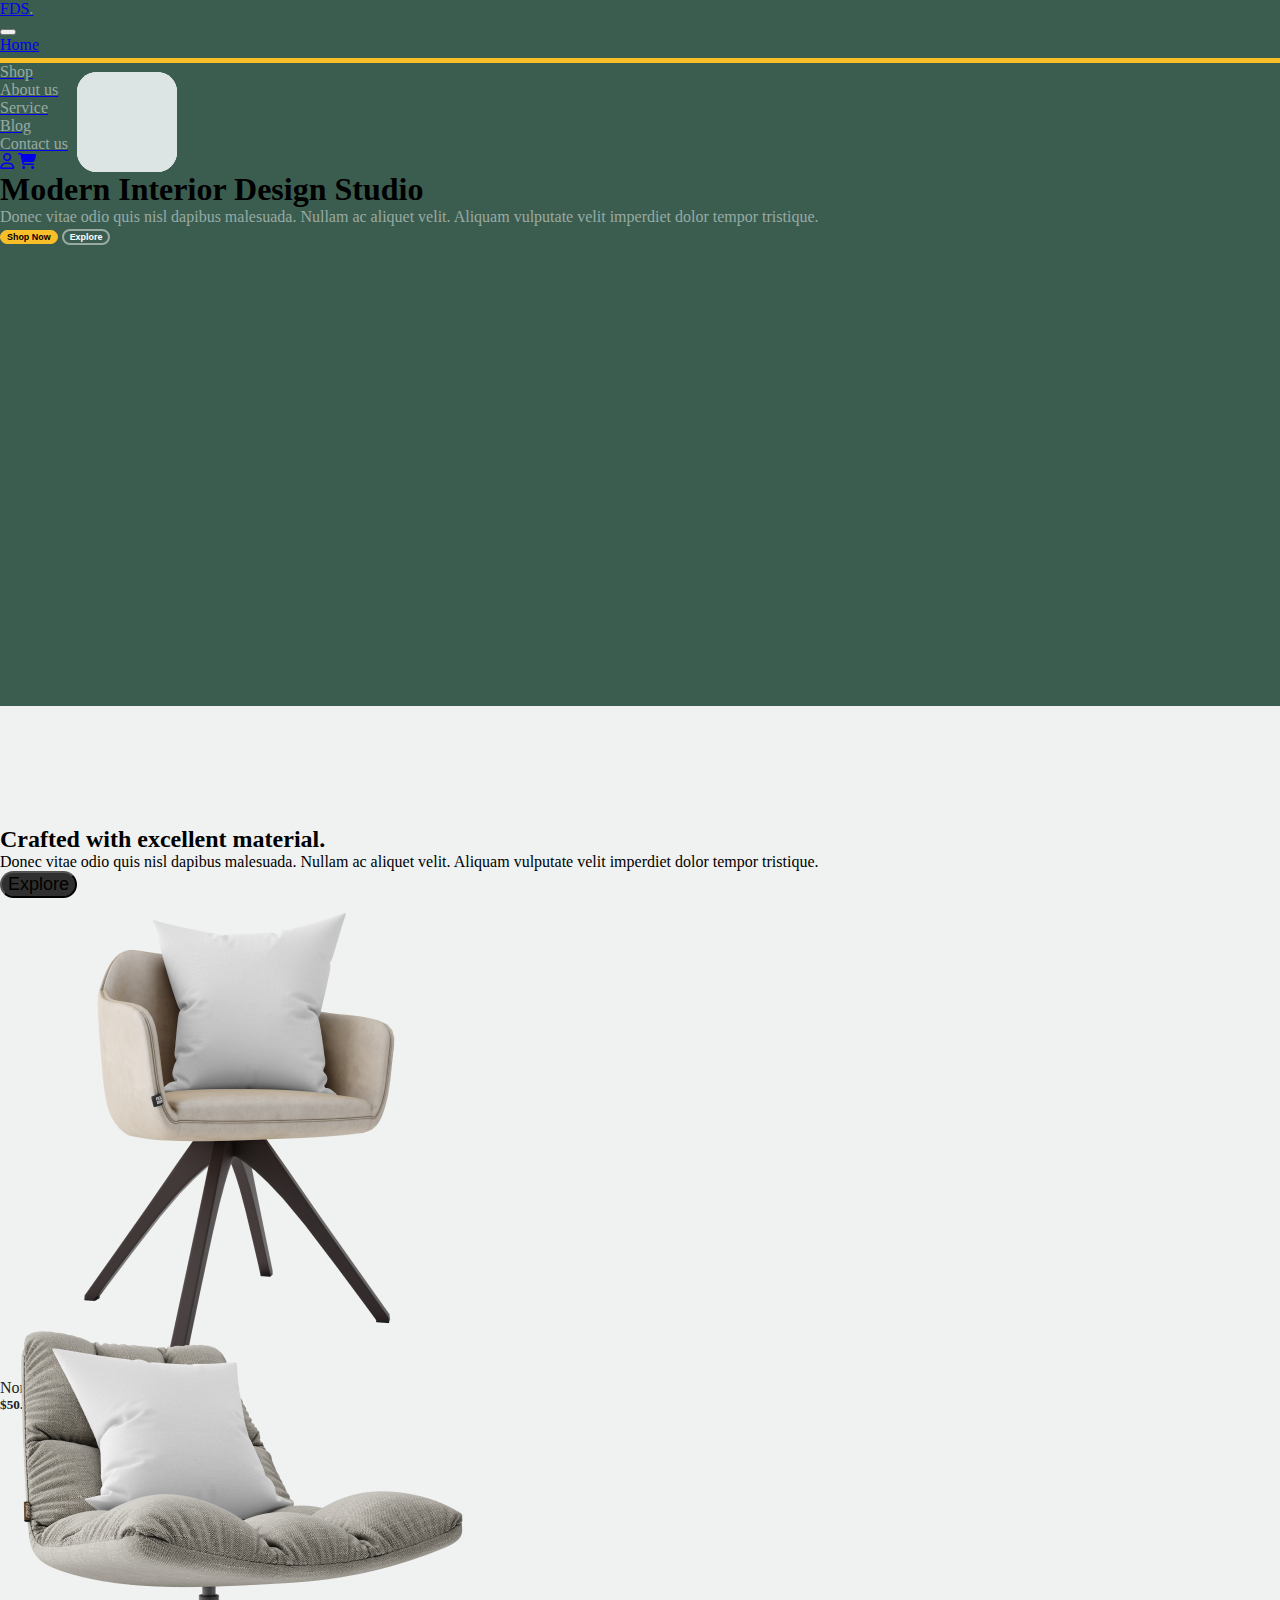
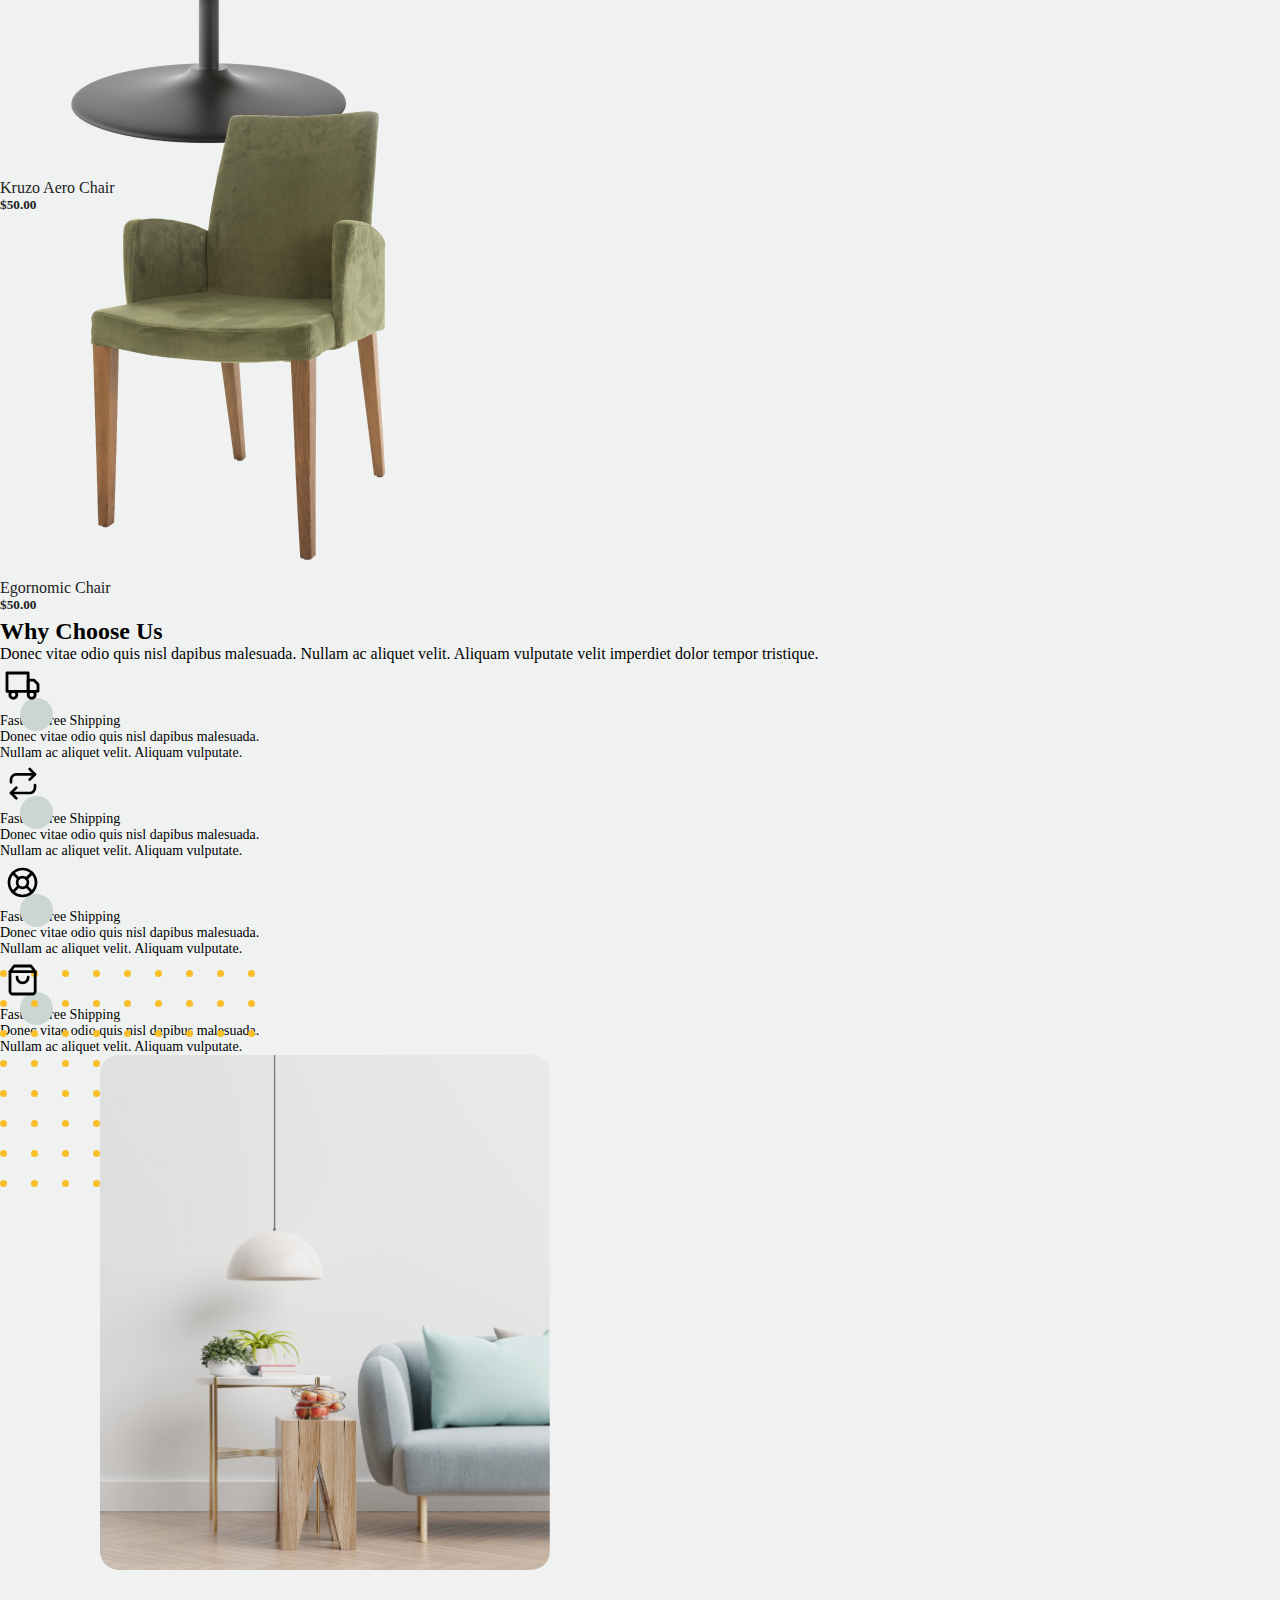
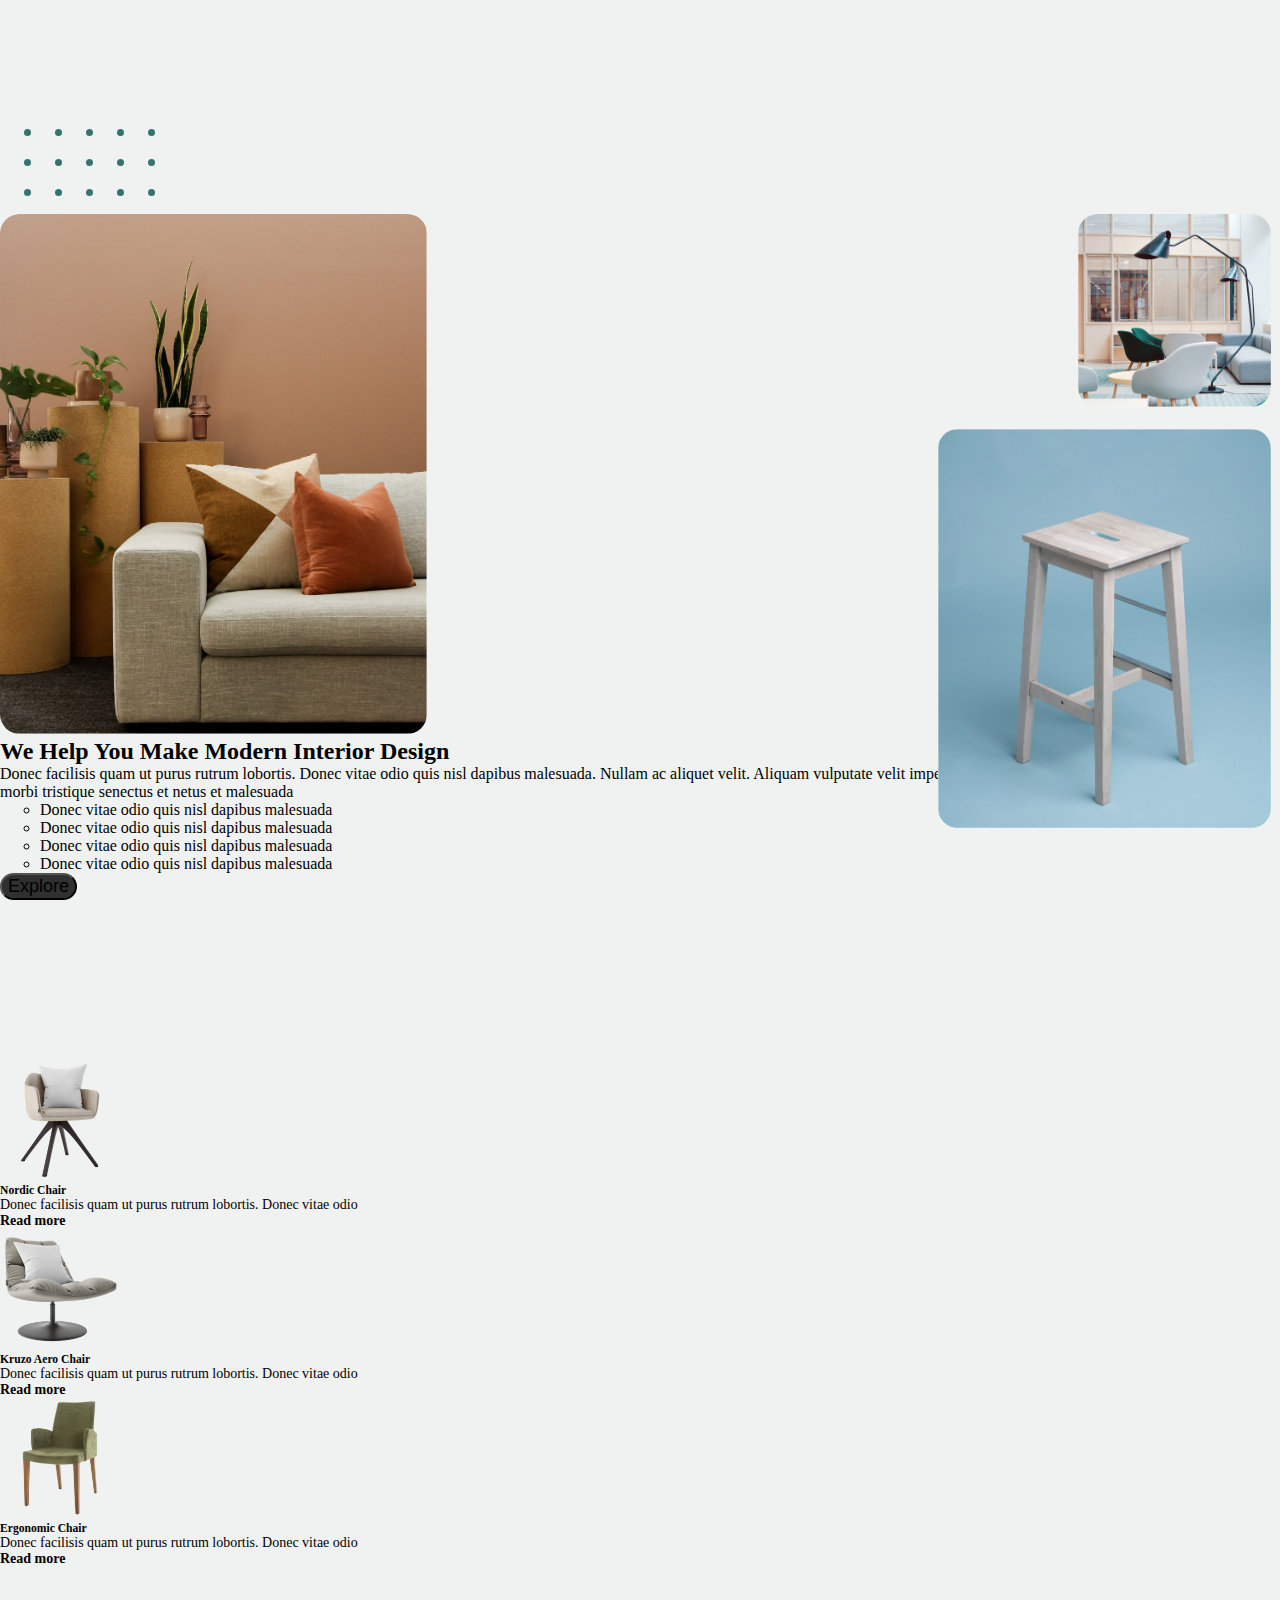
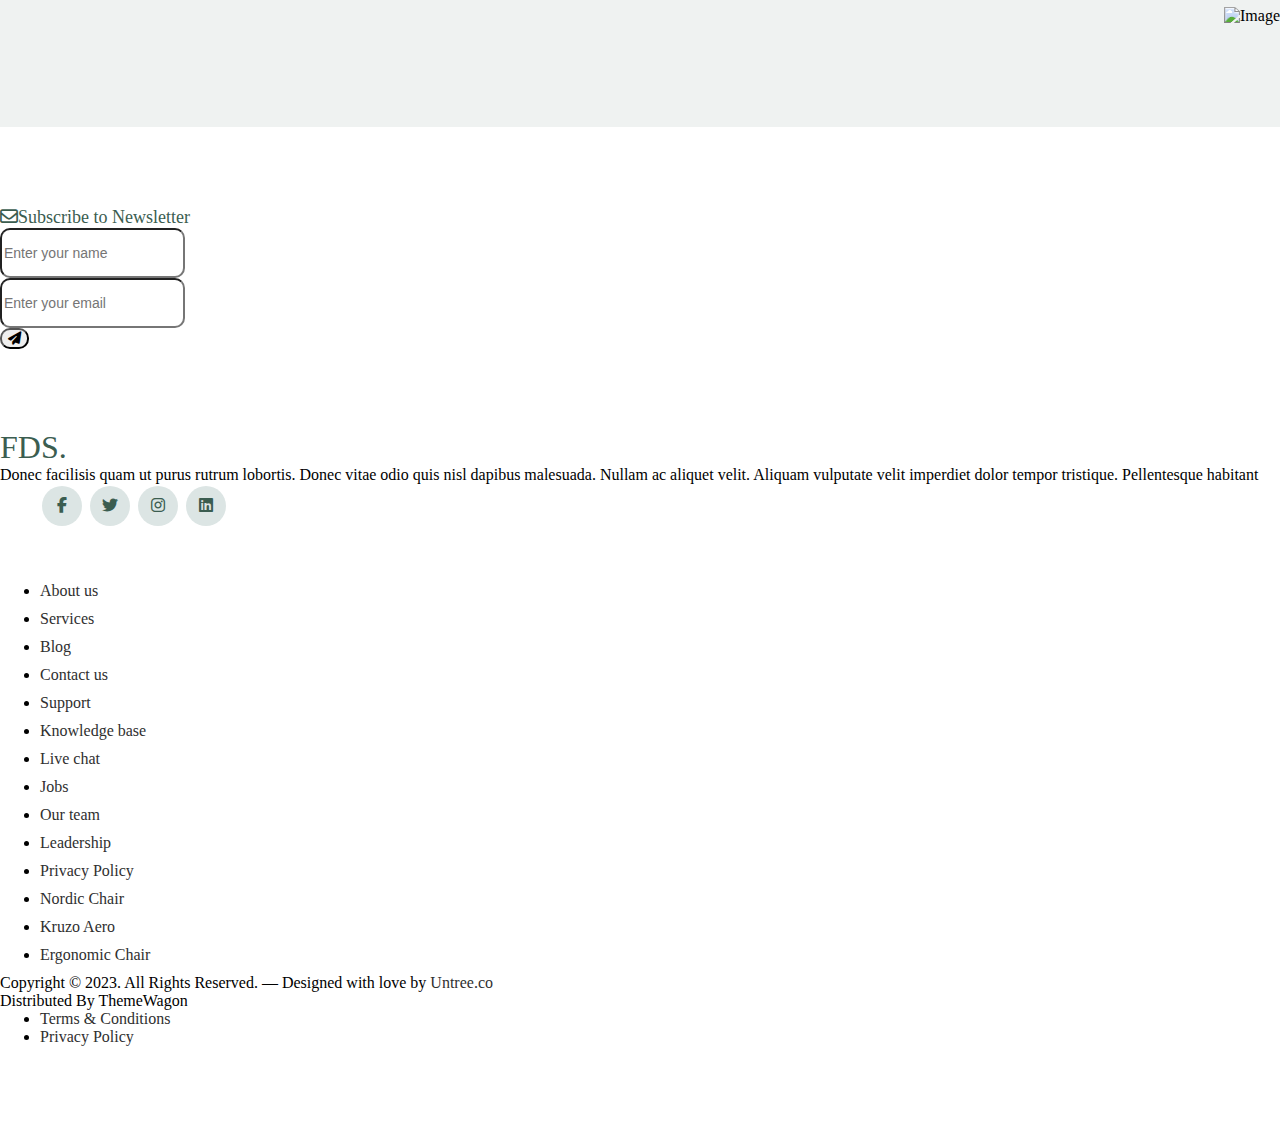
==== index.html @ 48c5b0ec "Add files via upload" ====
<!DOCTYPE html>
<html lang="en">
<head>
    <meta charset="UTF-8">
    <meta name="viewport" content="width=device-width, initial-scale=1.0">
    <title>Document</title>
    <link rel="stylesheet" href="home.css">
    <link href="https://cdn.jsdelivr.net/npm/bootstrap@5.3.2/dist/css/bootstrap.min.css" rel="stylesheet" integrity="sha384-T3c6CoIi6uLrA9TneNEoa7RxnatzjcDSCmG1MXxSR1GAsXEV/Dwwykc2MPK8M2HN" crossorigin="anonymous">
    <link rel="stylesheet" href="https://cdnjs.cloudflare.com/ajax/libs/font-awesome/6.5.0/css/all.min.css">
    <link rel="stylesheet" href="./Home/topsection.css">
    <link rel="stylesheet" href="./Home/card.css">
    <link rel="stylesheet" href="./Home/home.css">
    <link rel="stylesheet" href="./Home/whychooseus.css">
    <link rel="stylesheet" href="../Contact-Us/container.css">
</head>
<body>
    <!-- ----------------------------------------------------- -->
    <div class="container-fluid" style="background-color: #3b5d50;">
        <div class="container">
            <nav class="navbar navbar-expand-lg " >
                <div class="container-fluid">
                  <a class="navbar-brand fs-2 fw-bold text-white" href="#">FDS<span style="color:#899e96">.</span></a>

                  <div class="float-end fw-500 fw-medium ">
                    <button class="navbar-toggler" type="button" data-bs-toggle="collapse" data-bs-target="#navbarNavAltMarkup" aria-controls="navbarNavAltMarkup" aria-expanded="false" aria-label="Toggle navigation">
                        <span class="navbar-toggler-icon"></span>
                      </button>
                      <div class="collapse navbar-collapse  " id="navbarNavAltMarkup">
                        <div class="navbar-nav ">
                          <a class="nav-link ps-3 pe-3 m-2 active text-white" aria-current="page" href="#"><p class="active-a">Home</p></a>
                          <a class="nav-link ps-3 pe-3 m-2" href="../Shop/shop.html"><p class="default-p">Shop</p></a>
                          <a class="nav-link ps-3 pe-3 m-2" href="../About-Us/about_us.html"><p class="default-p">About us</p></a>
                          <a class="nav-link ps-3 pe-3 m-2" href="../Service/index.html"><p class="default-p">Service</p></a>
                          <a class="nav-link ps-3 pe-3 m-2" href="../Blog/index.html"><p class="default-p">Blog</p></a>
                          <a class="nav-link ps-3 pe-3 m-2" href="../Contact-Us/contact.html"><p class="default-p">Contact us</p></a>
                          <div class="pt-2 mt-2">
                            <a class=" ps-3 pe-3 fs-5" href="#"><i class="fa-regular fa-user text-white"></i></a>
                            <a class="ps-3 pe-3 fs-5" href="../Checkout/cart.html"><i class="fa-solid fa-cart-shopping text-white"></i></a>
                          </div>
                        </div>
                  </div>
                  </div>
                </div>
              </nav>
        </div>
    </div>
    <div class="container-fluid nav-section ">
        <div class="container pt-2 ">
            
              <div class="row">
                <div class="text-section col-lg-4 pt-5 mt-4">
                   <h1 class="fw-bold text-white ">Modern Interior Design Studio</h1>
                   <p class="default-p pt-4">Donec vitae odio quis nisl dapibus malesuada. Nullam ac aliquet velit. Aliquam vulputate velit imperdiet dolor tempor tristique.</p>
                   <a href="#"><button class="p-2 ps-4 pe-4 text-section-btn shopnow"><h6 class="m-2">Shop Now</h6></button></a>
                   <a href="#"><button class="p-2 ps-4 pe-4 text-section-btn explore"><h6 class="m-2">Explore</h6></button></a>
                </div>
                <div class="img-section-container col-lg-8 d-flex flex-row-reverse">
                    <img  class="img-section mt-5" src="http://kiloit-learning.s3-website-ap-southeast-1.amazonaws.com/reactjs/team-6/sample-template/images/couch.png" alt="">
                 <img class="dots-green mt-4" src="assets/dot/dots-green.svg" alt="">
                </div>
            </div>

        
            
        </div>
        
    </div>
<!-- --------------------copy code above to get top section----------------------------- -->


<!------------------------ Crafted with excellent material. ------------------------------->
<div class="container-fluid d-flex justify-content-center pb-5 under-top">
    <div class="container row lh-lg">
        <div class="col-lg-3 col-md-12 ">
        <h2 class="fw-medium">Crafted with excellent material.</h2 class="fw-medium">
        <p>Donec vitae odio quis nisl dapibus malesuada. Nullam ac aliquet velit. Aliquam vulputate velit imperdiet dolor tempor tristique.</p>
        <button class="text-white second-explore p-2 ps-4 pe-4">Explore</button>
    </div>
              <!-- -------------------------card-section---------------- -->
        <div class="col-lg-3 col-md-4 card_container"> 
          <a class="atag" href="#">
            <div class="product-card">
              <div class="plus "><i class="fa-solid fa-plus"></i></div>
              <img class="card-img" src="./Home/assets/Product/product-1.png" alt="">
              <div class="text-center text">
                <p class="fw-bold">Nordic Chair</p>
                <h5 class="fw-bold">$50.00</h5>
              </div>
              <div class="card-back"></div>
            </div>
          </a>
        </div>

        <div class="col-lg-3 col-md-4 card_container"> 
          <a class="atag" href="#">
            <div class="product-card">
              <div class="plus "><i class="fa-solid fa-plus"></i></div>
              <img class="card-img" src="./Home/assets/Product/product-2.png" alt="">
              <div class="text-center text">
                <p class="fw-bold">Kruzo Aero Chair</p>
                <h5 class="fw-bold">$50.00</h5>
              </div>
              <div class="card-back"></div>
            </div>
          </a>
        </div>

        <div class="col-lg-3 col-md-4 card_container"> 
          <a class="atag" href="#">
            <div class="product-card">
              <div class="plus "><i class="fa-solid fa-plus"></i></div>
              <img class="card-img" src="../Home/assets/Product/product-3.png" alt="">
              <div class="text-center text">
                <p class="fw-bold">Egornomic Chair</p>
                <h5 class="fw-bold">$50.00</h5>
              </div>
              <div class="card-back"></div>
            </div>
          </a>
        </div>
        <!-- -------------------------end of card-section---------------- -->
      </div>
</div>
<!------------------------End Crafted with excellent material. ------------------------------->
<!---------------------------------Why choose us?--------------------------------------------->
<div class="container-fluid d-flex justify-content-center" style="padding-top: 120px; background-color: #eff2f1;">
  <div class="container row">
    <div class="col-lg-6">
      <div>
        <h2>Why Choose Us</h2>
        <p>Donec vitae odio quis nisl dapibus malesuada. Nullam ac aliquet velit. Aliquam vulputate velit imperdiet dolor tempor tristique.</p>
        
        <div class="d-flex" style="font-size: 14px;">
          <div class="icon-container pt-4 ">
            <div class="pb-3">
              <img class="icon-with-circle" src="./Home/assets/truck.svg" alt="">
            <div class="icon-container-circle"></div>
            </div>
            <p class="fw-bold">Fast & Free Shipping</p>
            Donec vitae odio quis nisl dapibus malesuada. Nullam ac aliquet velit. Aliquam vulputate.
          </div>
  
          <div class="icon-container pt-4">
            <div class="pb-3">
              <img class="icon-with-circle" src="./Home/assets/return.svg" alt="">
            <div class="icon-container-circle"></div>
            </div>
            <p class="fw-bold">Fast & Free Shipping</p>
            Donec vitae odio quis nisl dapibus malesuada. Nullam ac aliquet velit. Aliquam vulputate.
          </div>
        </div>

        <div class="d-flex " style="font-size: 14px;">
          <div class="icon-container pt-4">
            <div class="pb-3">
              <img class="icon-with-circle" src="./Home/assets/support.svg" alt="">
            <div class="icon-container-circle"></div>
            </div>
            <p class="fw-bold">Fast & Free Shipping</p>
            Donec vitae odio quis nisl dapibus malesuada. Nullam ac aliquet velit. Aliquam vulputate.
          </div>
  
          <div class="icon-container pt-4">
            <div class="pb-3">
              <img class="icon-with-circle" src="./Home/assets/bag.svg" alt="">
            <div class="icon-container-circle"></div>
            </div>
            <p class="fw-bold">Fast & Free Shipping</p>
            Donec vitae odio quis nisl dapibus malesuada. Nullam ac aliquet velit. Aliquam vulputate.
          </div>
        </div>

        

      </div> 
    </div>


    <div class="col-lg-6 right-side-container">
      <div class="why-choose-us-img-container">
        <img class="green-dots" src="./Home/assets/dot/dots-yellow.svg" alt="">
        <img class="img-next-to-dots" src="./Home/assets/why-choose-us-img.jpg" alt="">
      </div>
    </div>

  </div>
</div>
<!---------------------------------End of Why choose us?--------------------------------------------->

<div class="container-fluid d-flex justify-content-center" style="padding-top: 240px; background-color: #eff2f1;">
  <div class="container row">
    <div class="col-lg-7 p-0 ">
      <div class="why-choose-us-img-container">
        <img class="green-dots" src="./Home/assets/dot/dots-green.svg" alt="">
        <img class="img-grid-1  " src="./Home/assets/img-grid-1.jpg" alt="">
        <img class="img-grid-2" src="./Home/assets/img-grid-2.jpg" alt="">
        <img class="img-grid-3" src="./Home/assets/img-grid-3.jpg" alt="">
      </div>
    </div>

    <div class="col-lg-5">
      <div class="ps-5 right-side-container2 ">
        <h2 class="fw-medium">We Help You Make Modern Interior Design</h2 class="fw-medium">
          <p>Donec facilisis quam ut purus rutrum lobortis. Donec vitae odio quis nisl dapibus malesuada. Nullam ac aliquet velit. Aliquam vulputate velit imperdiet dolor tempor tristique. Pellentesque habitant morbi tristique senectus et netus et malesuada</p>
          <div class="d-flex" >
            <div>
              <ul class="unorder-list">
                <li>Donec vitae odio quis nisl dapibus malesuada</li>
                <li>Donec vitae odio quis nisl dapibus malesuada</li>
              </ul>
            </div>

            <div>
              <ul class="unorder-list">
                <li>Donec vitae odio quis nisl dapibus malesuada</li>
                <li>Donec vitae odio quis nisl dapibus malesuada</li>
              </ul>
            </div>
          </div>
          <button class="text-white second-explore p-2 ps-4 pe-4">Explore</button>
      </div>
  </div>
</div>
</div>

<div class="container-fluid d-flex justify-content-center" style="padding-top: 160px; background-color: #eff2f1; padding-bottom: 160px;">
<div class="container row">
  <div class="col-lg-4 d-flex flex-row" >
    <div class="position-relative" >
      <div class="round-edge-square"></div>
      <img style="width: 120px; height: 120px; position: relative; z-index: 1;" src="./Home/assets/Product/product-1.png" alt="">
      
    </div>
    <div style="font-size: 14px;">
      <h5>Nordic Chair</h5>
      <p>Donec facilisis quam ut purus rutrum lobortis. Donec vitae odio <br><span style="cursor: pointer;"><b>Read more</b></span></p>
    </div>
  </div>

  <div class="col-lg-4 d-flex flex-row" >
    <div class="position-relative" >
      <div class="round-edge-square"></div>
      <img style="width: 120px; height: 120px; position: relative; z-index: 1;" src="./Home/assets/Product/product-2.png" alt="">
      
    </div>
    <div style="font-size: 14px;">
      <h5>Kruzo Aero Chair</h5>
      <p>Donec facilisis quam ut purus rutrum lobortis. Donec vitae odio <br><span style="cursor: pointer;"><b>Read more</b></span></p>
    </div>
  </div>

  <div class="col-lg-4 d-flex flex-row" >
    <div class="position-relative" >
      <div class="round-edge-square"></div>
      <img style="width: 120px; height: 120px; position: relative; z-index: 1;" src="./Home/assets/Product/product-3.png" alt="">
      
    </div>
    <div style="font-size: 14px;">
      <h5>Ergonomic Chair</h5>
      <p>Donec facilisis quam ut purus rutrum lobortis. Donec vitae odio <br><span style="cursor: pointer;"><b>Read more</b></span></p>
    </div>
  </div>
</div>
</div>

<!-- --------------------------------footer------------------------------- -->
<footer class="footer-section">
  <div class="container relative">
    <div class="sofa-img">
      <img src="http://kiloit-learning.s3-website-ap-southeast-1.amazonaws.com/reactjs/team-6/sample-template/images/sofa.png"
        alt="Image" class="img-fluid">
    </div>

    <div class="row">
      <div class="col-lg-8">
        <div class="subscription-form">
          <h3 class="d-flex align-items-center"><i class="fa-regular fa-envelope"></i><span>Subscribe to
              Newsletter</span></h3>

          <form action="#" class="row g-3">
            <div class="col-auto">
              <input type="text" class="form-control" placeholder="Enter your name">
            </div> 
            <div class="col-auto">
              <input type="email" class="form-control" placeholder="Enter your email">
            </div>
            <div class="col-auto"> 
              <button class="btn btn-primary">
                <span class="fa fa-paper-plane"></span> 
              </button> 
            </div>
          </form>

        </div>
      </div>
    </div>
    <div class="row g-5 mb-5">
      <div class="col-lg-4">
        <div class="mb-4 footer-logo-wrap"><a href="#" class="footer-logo">FDS<span>.</span></a></div>
        <p class="mb-4">Donec facilisis quam ut purus rutrum lobortis. Donec vitae odio quis nisl dapibus
          malesuada. Nullam ac aliquet velit. Aliquam vulputate velit imperdiet dolor tempor tristique.
          Pellentesque habitant</p>

        <ul class="list-unstyled custom-social">
          <li><a href="#"><span class="fa fa-brands fa-facebook-f"></span></a></li>
          <li><a href="#"><span class="fa fa-brands fa-twitter"></span></a></li>
          <li><a href="#"><span class="fa fa-brands fa-instagram"></span></a></li>
          <li><a href="#"><span class="fa fa-brands fa-linkedin"></span></a></li>
        </ul>
      </div> 
      <div class="col-lg-8">
        <div class="row links-wrap">
          <div class="col-6 col-sm-6 col-md-3">
            <ul class="list-unstyled">
              <li><a href="#">About us</a></li>
              <li><a href="#">Services</a></li>
              <li><a href="#">Blog</a></li>
              <li><a href="#">Contact us</a></li>
            </ul>
          </div>

          <div class="col-6 col-sm-6 col-md-3">
            <ul class="list-unstyled">
              <li><a href="#">Support</a></li>
              <li><a href="#">Knowledge base</a></li>
              <li><a href="#">Live chat</a></li>
            </ul>
          </div>

          <div class="col-6 col-sm-6 col-md-3">
            <ul class="list-unstyled">
              <li><a href="#">Jobs</a></li>
              <li><a href="#">Our team</a></li>
              <li><a href="#">Leadership</a></li>
              <li><a href="#">Privacy Policy</a></li>
            </ul>
          </div>

          <div class="col-6 col-sm-6 col-md-3">
            <ul class="list-unstyled">
              <li><a href="#">Nordic Chair</a></li>
              <li><a href="#">Kruzo Aero</a></li>
              <li><a href="#">Ergonomic Chair</a></li>
            </ul>
          </div>
        </div>
      </div>
    </div>
    <div class="border-top copyright">
      <div class="row pt-4">
        <div class="col-lg-6">
          <p class="mb-2 text-center text-lg-start">Copyright &copy;
            2023. All Rights Reserved. — Designed with love by <a href="https://untree.co/"
              target="_blank">Untree.co</a>
          <p>Distributed By ThemeWagon</p>
          <div class="col-lg-6 text-center text-lg-end">
            <ul class="list-unstyled d-inline-flex ms-auto">
              <li class="me-4"><a href="#">Terms &amp; Conditions</a></li>
              <li><a href="#">Privacy Policy</a></li>
            </ul>
          </div>

        </div>
      </div>

    </div>
</footer>




    <script src="https://cdn.jsdelivr.net/npm/bootstrap@5.3.2/dist/js/bootstrap.bundle.min.js" integrity="sha384-C6RzsynM9kWDrMNeT87bh95OGNyZPhcTNXj1NW7RuBCsyN/o0jlpcV8Qyq46cDfL" crossorigin="anonymous"></script>
</body>
</html>
---- Home/topsection.css ----
.nav-section {
  background-color: #3b5d50;
  height: 535px;
}
.active-a {
  border-bottom: 5px solid #f9bf29;
  padding-bottom: 4px;
}

.text-section-btn {
  border-radius: 35px;
}
.shopnow {
  background-color: #f9bf29;
  border: 1px solid #f9bf29;
}

.nav-li {
  color: #98aaa3;
  font-weight: 600;
}

.img-section {
  position: absolute;
  right: 0px;
  width: 780px;
  z-index: 1;
}
.explore {
  background: transparent;
  color: white;
  border: 2px solid #98aaa3;
}
.explore:hover {
  border-color: white;
}
.dots-green {
  width: 260px;
}

/* ------------------------------- */
.under-top {
  padding-top: 120px;
  background-color: #eff2f1;
}
@media only screen and (max-width: 700px) {
  .img-section {
    position: relative;
    width: 600px;
    top: -70px;
  }
  .dots-green {
    position: absolute;
  }
  .nav-link {
    padding: 0px;
  }
}
@media screen and (max-width: 1000px) and (min-width: 700px) {
  .img-section {
    width: 600px;
    position: relative;
    top: -70px;
  }
  .dots-green {
    position: absolute;
  }
}
@media screen and (max-width: 1100px) and (min-width: 1000px) {
  .img-section {
    width: 650px;
  }
}
@media screen and (min-width: 1100px) {
  .img-section {
    right: 0px;
  }
  .dots-green {
    position: relative;
    right: -100px;
    top: 10px;
  }
}
---- Home/card.css ----
.product-card{
    position: relative;
    height: 400px;
}
.card-back{
    position: absolute;
    bottom: 0px;
    width: 100%;
    height: 0%;
    background-color: #dce5e4;
    transition: 0.3s;
    border-radius: 10px;
    z-index: 0;
}
.product-card .card-img{
    position: relative;
    transition: 0.3s;
    z-index: 2;
}
.text{
    position: relative;
    z-index: 2;
}

.plus{
    position: absolute;
    width: 40px;
    height: 40px;
    background-color: #222222;
    bottom: 0px;
    z-index: 3;
    left: 43%;
    border-radius: 50%;
    color: white;
    transition: 0.3s;
    opacity: 0;
}
.plus i{
    position: relative;
    top: 4px;
    left: 13px;
}
.card-link{
    text-decoration: none;
}
.atag{
    text-decoration: none;
    color: #222;
}

.product-card:hover .card-img{
    transform: translateY(-30px);
    
}
.product-card:hover .card-back{
    height: 60%;
}
.product-card:hover .plus{
    transform: translateY(20px);
    opacity: 1;

}



@media only screen and (max-width: 768px) {
    .card_container{
        margin-top: 200px;
    }
    .product-card{
        height: 700px;
    }
    .plus{
        left: 45%;

    }

}
@media only screen and (max-width: 992px) {
    .card_container{
        margin-top:30px;
    }

}
---- Home/home.css ----
*{
    margin: 0;
    box-sizing: border-box;
}
.default-p{
    color:#98aaa3;
}
.second-explore{
    font-size: 18px;
    font-weight: 500;
    border-radius: 30px;
    background-color: #303030;
}
.img-grid-1{
    position: relative;
    width: 427px;
    border-radius: 20px;
}
.img-grid-2{
    position: absolute;
    width: 193px;
    border-radius: 20px;
    right:9px;
}
.img-grid-3{
    position: absolute;
    width: 333px;
    border-radius: 20px;
    bottom: -90px;
    right: 9px;
    z-index: 1;
}
.unorder-list{
    list-style-type: circle;
}



@media only screen and (max-width: 576px){
    .img-grid-1{
        width: 313px;
    }
    .img-grid-2{
        width: 136px;
        right:-20px;
    }
    .img-grid-3{
        width: 243px;
        right:-20px;
        bottom: -60px;
    }
    .padding-on-small{
        padding-top: 200px;
    }
}

@media only screen and (max-width: 768px){
    .img-grid-1{
        width: 344px;
    }
    .img-grid-2{
        width: 152px;
        right:0px;
    }
    .img-grid-3{
        width: 267px;
        right:0px;
        bottom: -70px;
    }
    .padding-on-small{
        padding-top: 200px;
    }

}
@media screen and (max-width: 1199px) and (min-width: 992px){
    .img-grid-1{
        width: 357px;
    }
    .img-grid-2{
        width: 158px;
    }
    .img-grid-3{
        width: 277px;
    }
      

}
@media only screen and (max-width: 991px){
    .right-side-container2{
        margin-top: 150px ;
    }
}

.round-edge-square{
    position: absolute;
    background-color: #dce5e4;
    width: 100px;
    height: 100px;
    border-radius: 20px;
    top: 8%;
    left: 6%;
}
---- Home/whychooseus.css ----
.right-side-container{
    padding-left: 100px ;
}

.why-choose-us-img-container{
    position: relative;
}

.green-dots{
    position: absolute;
    top: -85px;
    left: -100px;

}
.img-next-to-dots{
    position: relative;
    width: 450px;
    border-radius:19px;
    z-index: 1;
}
.icon-container{
    position: relative;
    width: 260px;
}
.icon-with-circle{
    position: relative;
    z-index: 2;
}
.icon-container-circle{
    position: absolute;
    background-color: #cbd5d1;
    width: 33px;
    height: 33px;
    border-radius: 50%;
    top: 35px;
    left: 20px;
}
@media only screen and (max-width: 991px){
    .right-side-container{
        padding: 0;
    }
}
@media only screen and (max-width: 991px){
    .right-side-container{
        margin-top: 150px ;
    }
}
@media screen and (max-width: 1134px) and (min-width: 992px){
    .img-next-to-dots{
        width: 375px;
    }
}
---- Contact-Us/container.css ----
.before-footer-section {
  padding: 7rem 0 12rem 0 !important;
}
.blog-section {
  padding: 7rem 0 12rem 0;
}
.blog-section .post-entry a {
  text-decoration: none;
}
.blog-section .post-entry .post-thumbnail {
  display: block;
  margin-bottom: 20px;
}
.blog-section .post-entry .post-thumbnail img {
  border-radius: 20px;
  -webkit-transition: 0.3s all ease;
  -o-transition: 0.3s all ease;
  transition: 0.3s all ease;
}
.blog-section .post-entry .post-content-entry {
  padding-left: 15px;
  padding-right: 15px;
}
.blog-section .post-entry .post-content-entry h3 {
  font-size: 16px;
  margin-bottom: 0;
  font-weight: 600;
  margin-bottom: 7px;
}
.blog-section .post-entry .post-content-entry .meta {
  font-size: 14px;
}
.blog-section .post-entry .post-content-entry .meta a {
  font-weight: 600;
}
.blog-section .post-entry:hover .post-thumbnail img,
.blog-section .post-entry:focus .post-thumbnail img {
  opacity: 0.7;
}

.footer-section {
  padding: 80px 0;
  background: #ffffff;
}
.footer-section .relative {
  position: relative;
}
.footer-section a {
  text-decoration: none;
  color: #2f2f2f;
  -webkit-transition: 0.3s all ease;
  -o-transition: 0.3s all ease;
  transition: 0.3s all ease;
}
.footer-section a:hover {
  color: rgba(47, 47, 47, 0.5);
}
.footer-section .subscription-form {
  margin-bottom: 40px;
  position: relative;
  z-index: 2;
  margin-top: 100px;
}
@media (min-width: 992px) {
  .footer-section .subscription-form {
    margin-top: 0px;
    margin-bottom: 80px;
  }
}
.footer-section .subscription-form h3 {
  font-size: 18px;
  font-weight: 500;
  color: #3b5d50;
}
.footer-section .subscription-form .form-control {
  height: 50px;
  border-radius: 10px;
  font-family: "Inter", sans-serif;
}
.footer-section .subscription-form .form-control:active,
.footer-section .subscription-form .form-control:focus {
  outline: none;
  -webkit-box-shadow: none;
  box-shadow: none;
  border-color: #3b5d50;
  -webkit-box-shadow: 0 1px 4px 0 rgba(0, 0, 0, 0.2);
  box-shadow: 0 1px 4px 0 rgba(0, 0, 0, 0.2);
}
.footer-section .subscription-form .form-control::-webkit-input-placeholder {
  font-size: 14px;
}
.footer-section .subscription-form .form-control::-moz-placeholder {
  font-size: 14px;
}
.footer-section .subscription-form .form-control:-ms-input-placeholder {
  font-size: 14px;
}
.footer-section .subscription-form .form-control:-moz-placeholder {
  font-size: 14px;
}
.footer-section .subscription-form .btn {
  border-radius: 10px !important;
}
.footer-section .sofa-img {
  position: absolute;
  top: -200px;
  z-index: 1;
  right: 0;
}
.footer-section .sofa-img img {
  max-width: 380px;
}
.footer-section .links-wrap {
  margin-top: 0px;
}
@media (min-width: 992px) {
  .footer-section .links-wrap {
    margin-top: 54px;
  }
}
.footer-section .links-wrap ul li {
  margin-bottom: 10px;
}
.footer-section .footer-logo-wrap .footer-logo {
  font-size: 32px;
  font-weight: 500;
  text-decoration: none;
  color: #3b5d50;
}
.footer-section .custom-social li {
  margin: 2px;
  display: inline-block;
}
.footer-section .custom-social li a {
  width: 40px;
  height: 40px;
  text-align: center;
  line-height: 40px;
  display: inline-block;
  background: #dce5e4;
  color: #3b5d50;
  border-radius: 50%;
}

.service .service-icon {
  border-radius: 10px;
  flex: 0 0 50px;
  height: 50px;
  line-height: 50px;
  text-align: center;
  background: #3b5d50;
  margin-right: 20px;
  color: #ffffff;
}

.container-form {
  background-color: rgb(221, 221, 221);
  padding: 7rem 0;
}

.form-control {
  height: 50px;
  font-family: "Inter", sans-serif;
}

.form-control::-webkit-input-placeholder {
  font-size: 14px;
}
.form-control::-moz-placeholder {
  font-size: 14px;
}
.form-control:-ms-input-placeholder {
  font-size: 14px;
}
.form-control:-moz-placeholder {
  font-size: 14px;
}
.btn-button > button {
  border-radius: 30px;
  font-size: large;
  padding: 1rem 2rem;
}

.default-p {
  color: #98aaa3;
}
.nav-section {
  background-color: #3b5d50;
  height: 535px;
}
.active-a {
  border-bottom: 5px solid #f9bf29;
  padding-bottom: 4px;
}

.text-section-btn {
  border-radius: 35px;
}
.shopnow {
  background-color: #f9bf29;
  border: 1px solid #f9bf29;
}

.nav-li {
  color: #98aaa3;
  font-weight: 600;
}

.img-section {
  position: absolute;
  right: 0px;
  width: 780px;
  z-index: 1;
}
.explore {
  background: transparent;
  color: white;
  border: 2px solid #98aaa3;
}
.explore:hover {
  border-color: white;
}
.dots-green {
  width: 260px;
}

/* ------------------------------- */
.under-top {
  padding-top: 120px;
  background-color: #eff2f1;
}
@media only screen and (max-width: 700px) {
  .img-section {
    position: relative;
    width: 600px;
    top: -70px;
  }
  .dots-green {
    position: absolute;
  }
  .nav-link {
    padding: 0px;
  }
}
@media screen and (max-width: 1000px) and (min-width: 700px) {
  .img-section {
    width: 600px;
    position: relative;
    top: -70px;
  }
  .dots-green {
    position: absolute;
  }
}
@media screen and (max-width: 1100px) and (min-width: 1000px) {
  .img-section {
    width: 650px;
  }
}
/* @media screen and (min-width: 1100px) {
  .img-section {
    right: 0px;
  }
  .dots-green {
    position: relative;
    right: -100px;
    top: 10px;
  }
} */
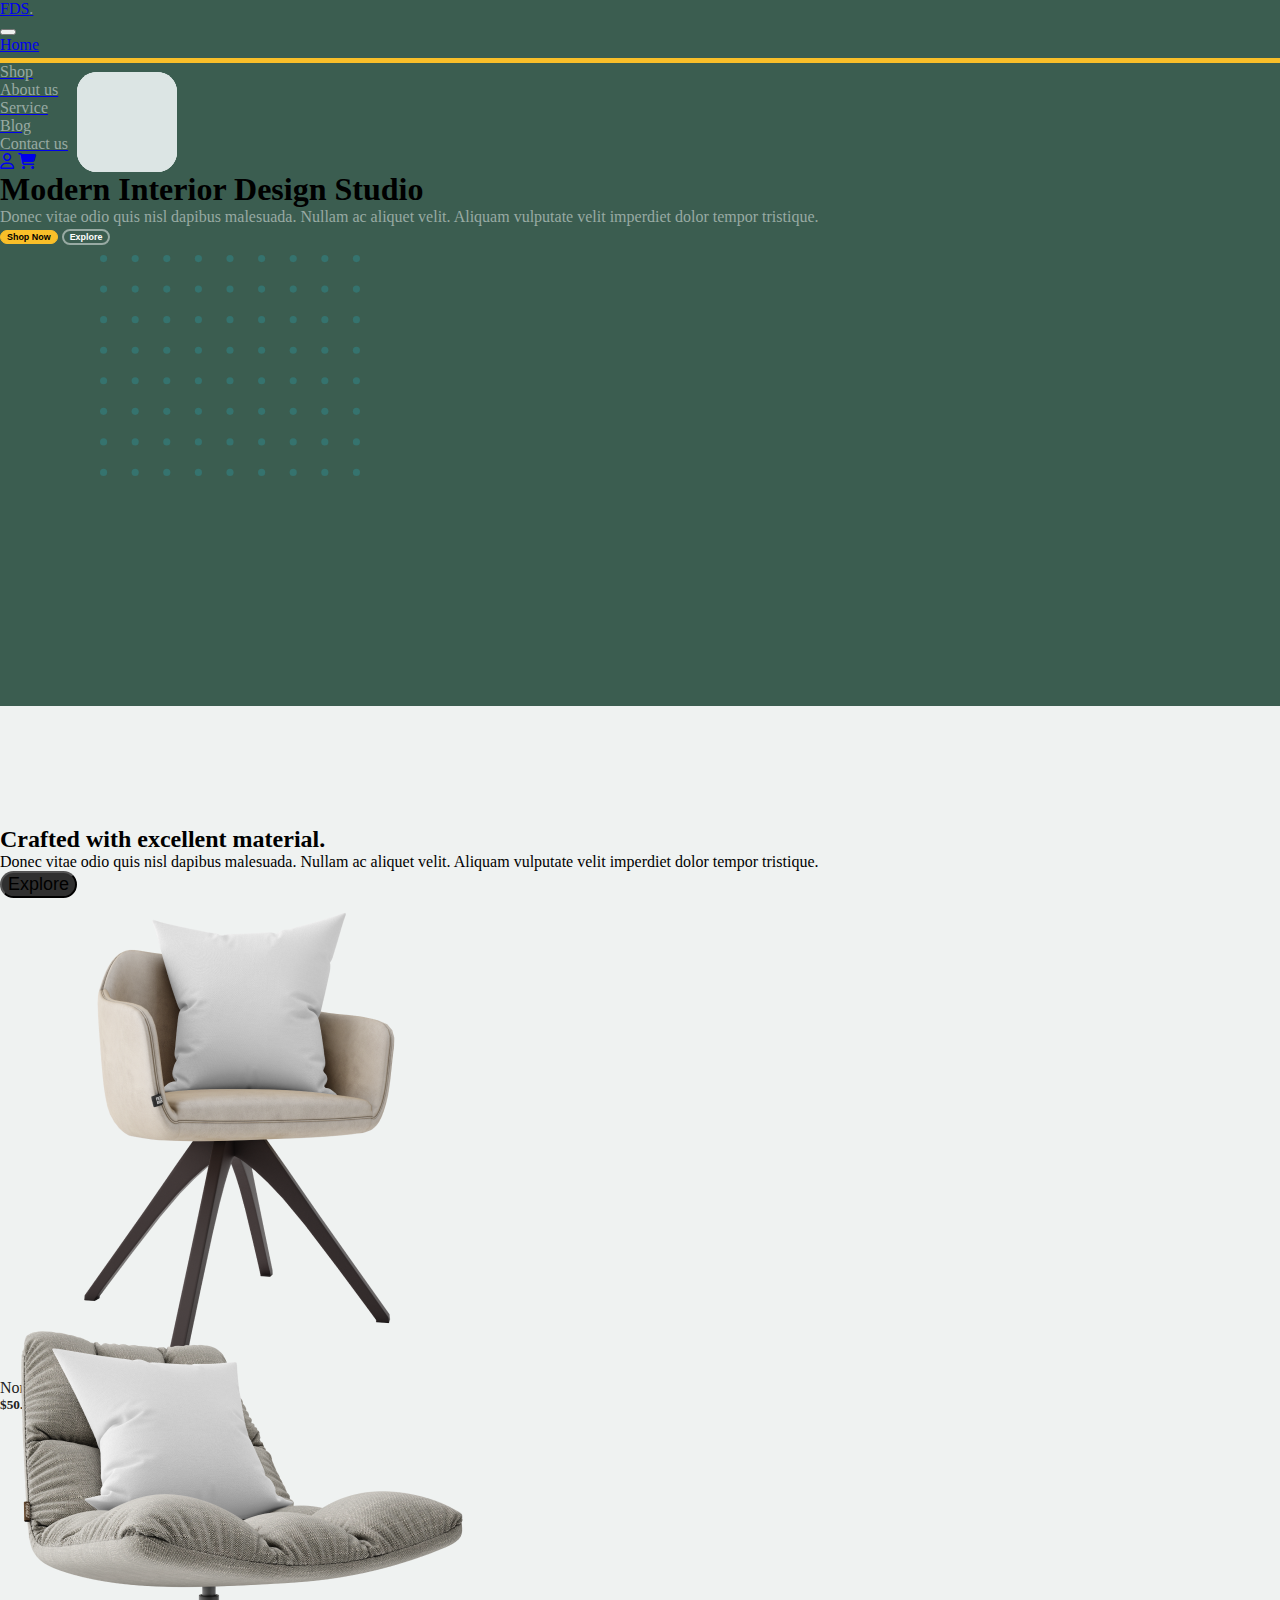
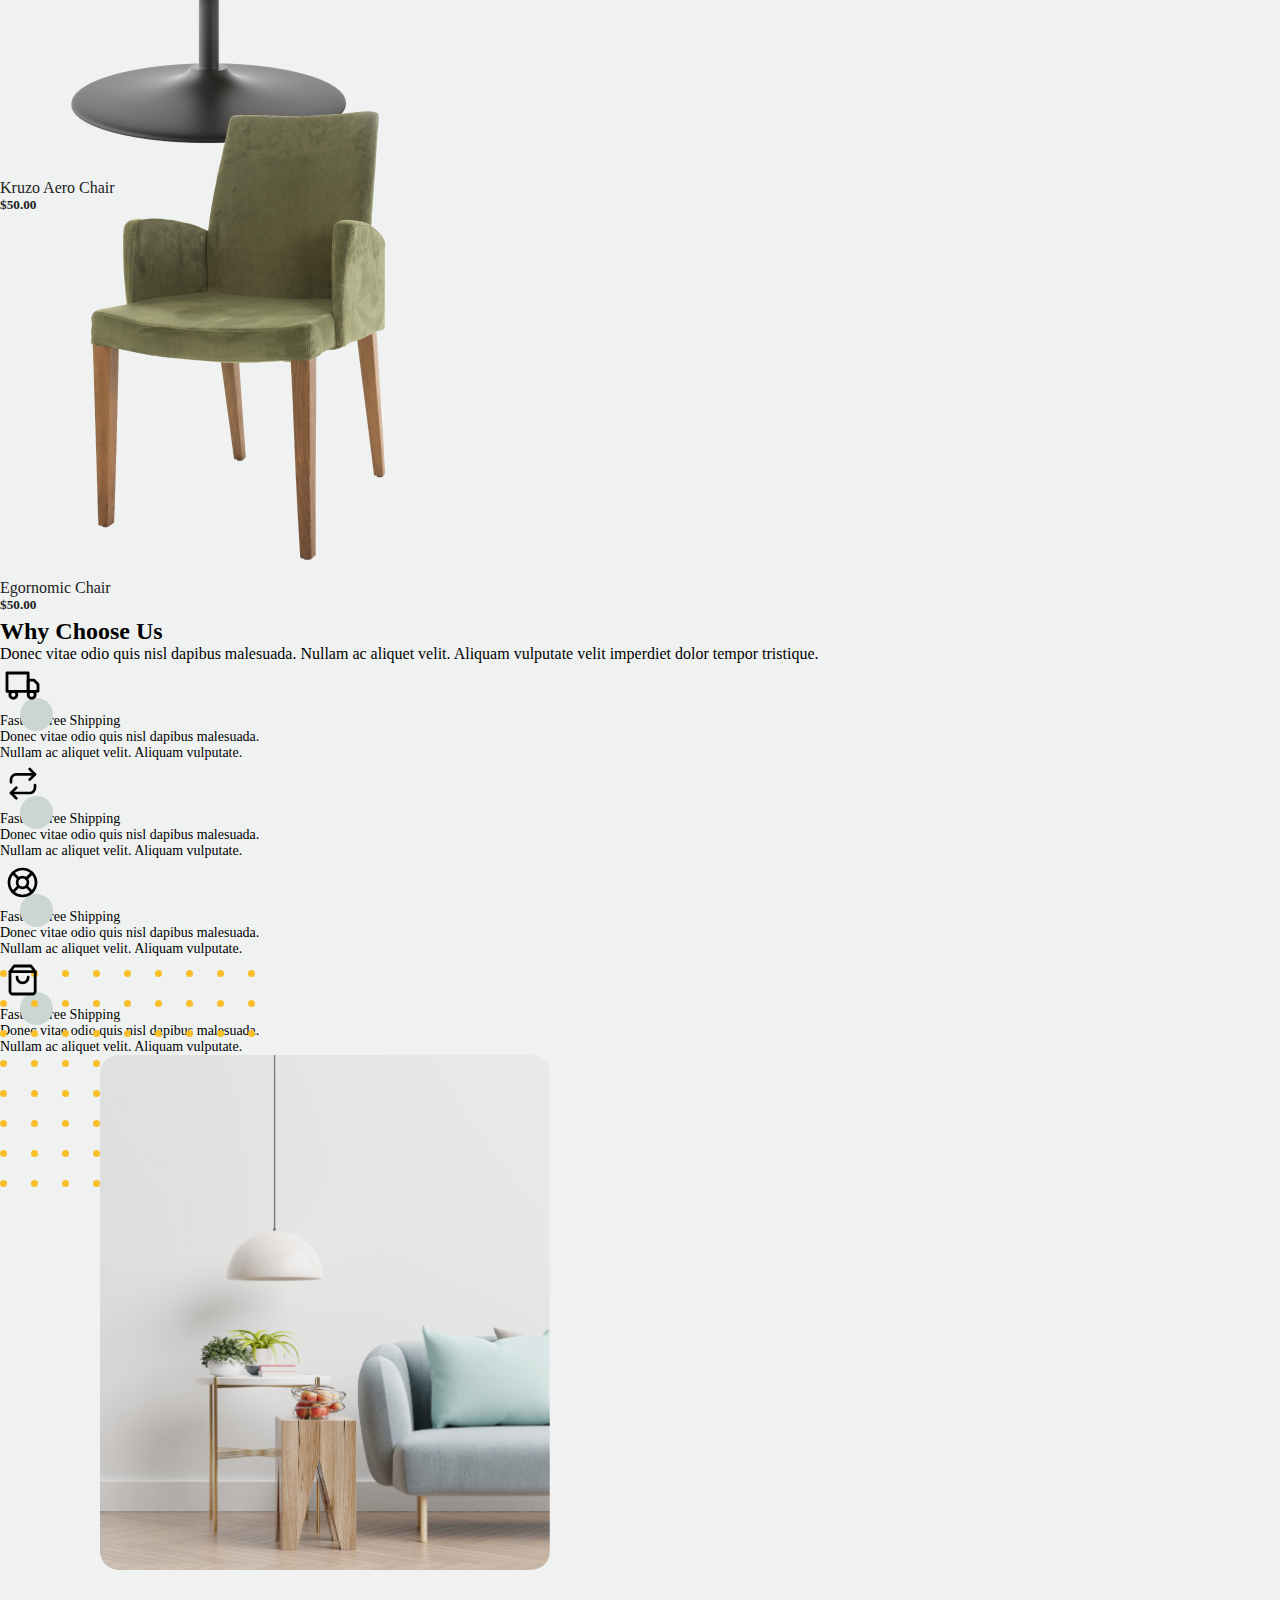
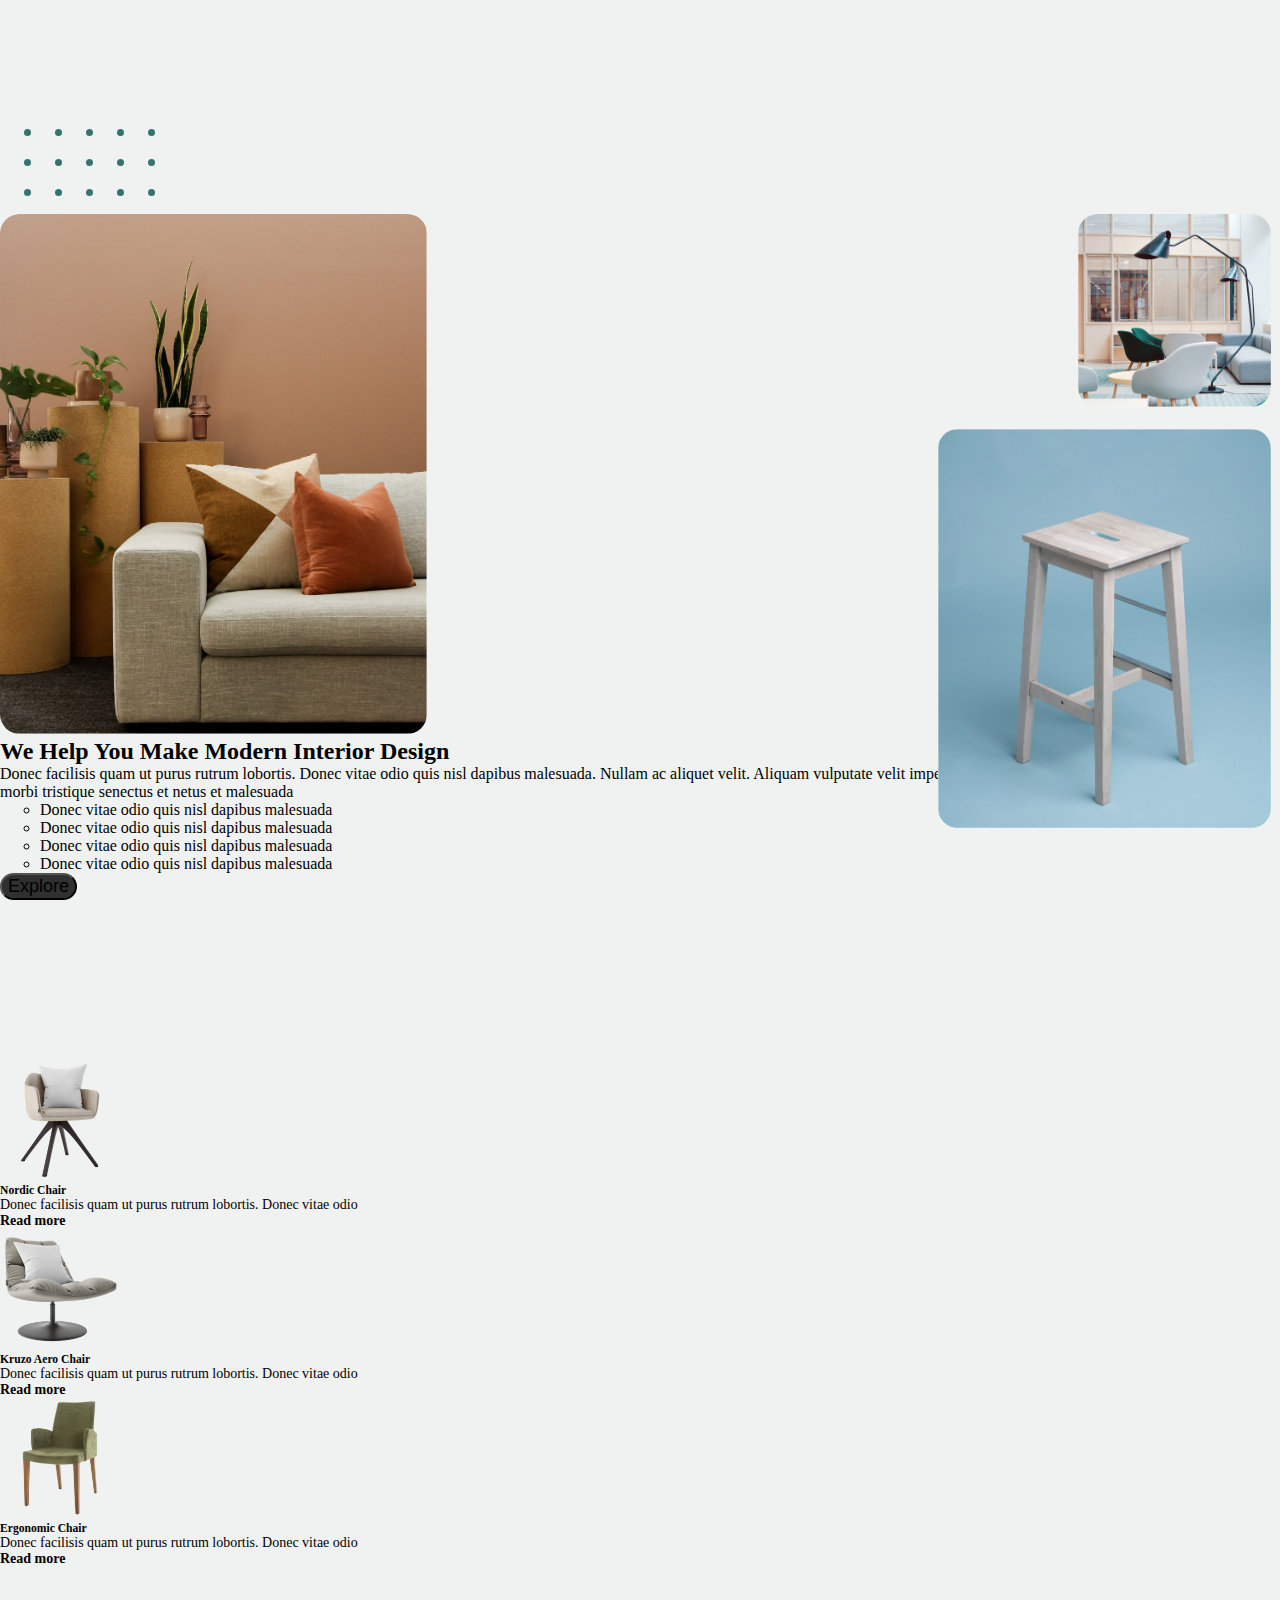
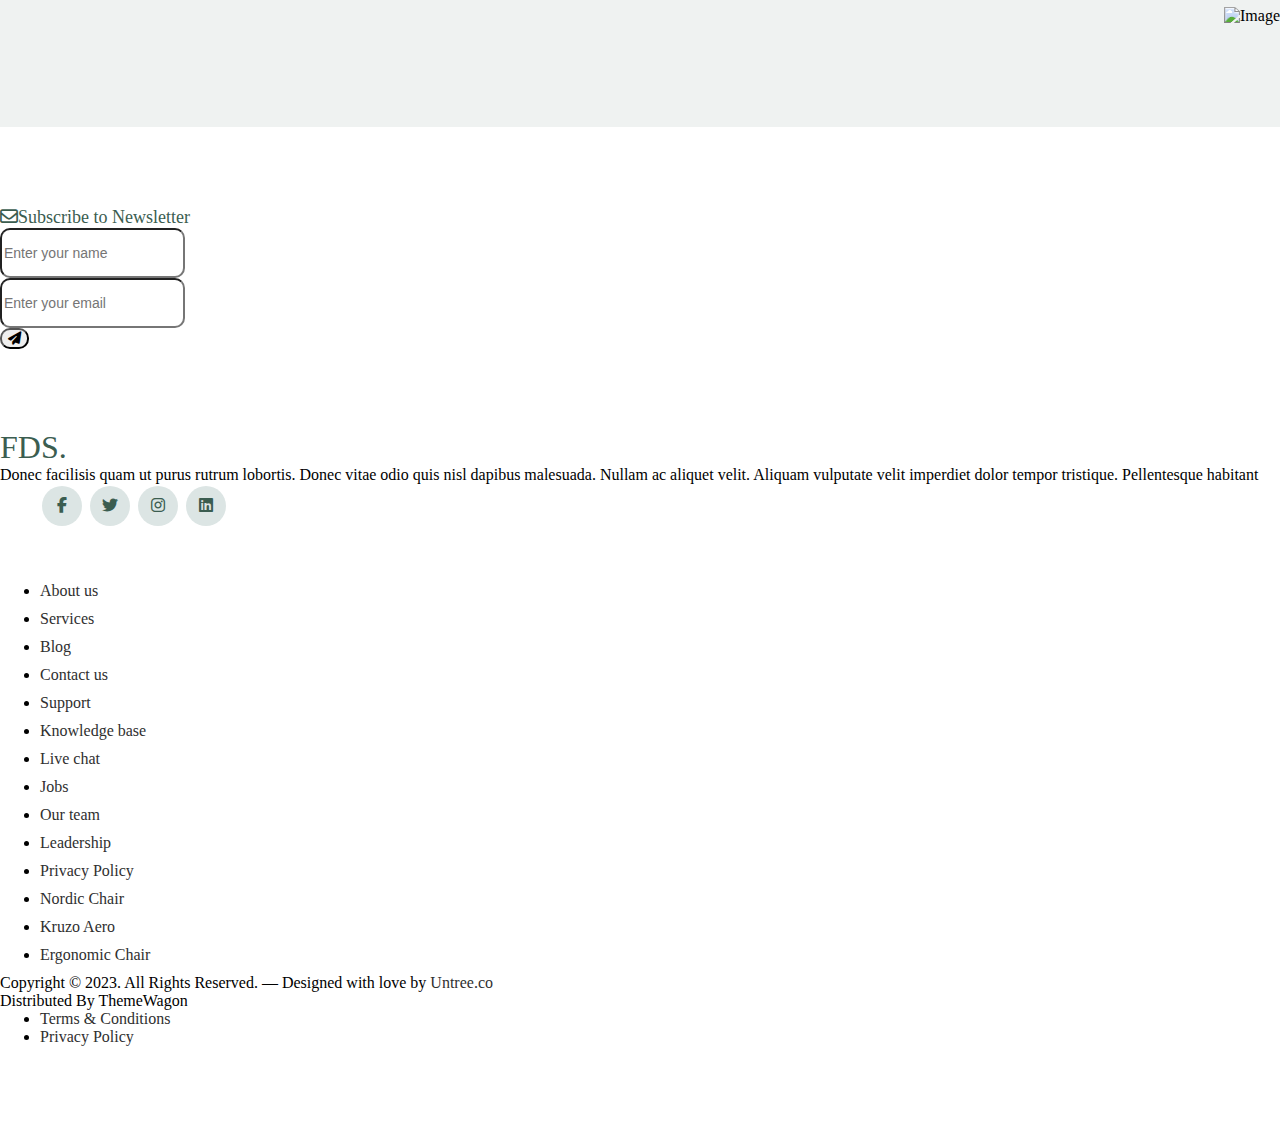
==== commit b8934cf7: "add couch and dot background" ====
--- a/index.html
+++ b/index.html
@@ -7,11 +7,11 @@
     <link rel="stylesheet" href="home.css">
     <link href="https://cdn.jsdelivr.net/npm/bootstrap@5.3.2/dist/css/bootstrap.min.css" rel="stylesheet" integrity="sha384-T3c6CoIi6uLrA9TneNEoa7RxnatzjcDSCmG1MXxSR1GAsXEV/Dwwykc2MPK8M2HN" crossorigin="anonymous">
     <link rel="stylesheet" href="https://cdnjs.cloudflare.com/ajax/libs/font-awesome/6.5.0/css/all.min.css">
-    <link rel="stylesheet" href="./Home/topsection.css">
-    <link rel="stylesheet" href="./Home/card.css">
-    <link rel="stylesheet" href="./Home/home.css">
-    <link rel="stylesheet" href="./Home/whychooseus.css">
-    <link rel="stylesheet" href="../Contact-Us/container.css">
+    <link rel="stylesheet" href="Home/topsection.css">
+    <link rel="stylesheet" href="Home/card.css">
+    <link rel="stylesheet" href="Home/home.css">
+    <link rel="stylesheet" href="Home/whychooseus.css">
+    <link rel="stylesheet" href="Contact-Us/container.css">
 </head>
 <body>
     <!-- ----------------------------------------------------- -->
@@ -28,14 +28,14 @@
                       <div class="collapse navbar-collapse  " id="navbarNavAltMarkup">
                         <div class="navbar-nav ">
                           <a class="nav-link ps-3 pe-3 m-2 active text-white" aria-current="page" href="#"><p class="active-a">Home</p></a>
-                          <a class="nav-link ps-3 pe-3 m-2" href="../Shop/shop.html"><p class="default-p">Shop</p></a>
-                          <a class="nav-link ps-3 pe-3 m-2" href="../About-Us/about_us.html"><p class="default-p">About us</p></a>
-                          <a class="nav-link ps-3 pe-3 m-2" href="../Service/index.html"><p class="default-p">Service</p></a>
-                          <a class="nav-link ps-3 pe-3 m-2" href="../Blog/index.html"><p class="default-p">Blog</p></a>
-                          <a class="nav-link ps-3 pe-3 m-2" href="../Contact-Us/contact.html"><p class="default-p">Contact us</p></a>
+                          <a class="nav-link ps-3 pe-3 m-2" href="Shop/shop.html"><p class="default-p">Shop</p></a>
+                          <a class="nav-link ps-3 pe-3 m-2" href="About-Us/about_us.html"><p class="default-p">About us</p></a>
+                          <a class="nav-link ps-3 pe-3 m-2" href="Service/index.html"><p class="default-p">Service</p></a>
+                          <a class="nav-link ps-3 pe-3 m-2" href="Blog/index.html"><p class="default-p">Blog</p></a>
+                          <a class="nav-link ps-3 pe-3 m-2" href="Contact-Us/contact.html"><p class="default-p">Contact us</p></a>
                           <div class="pt-2 mt-2">
                             <a class=" ps-3 pe-3 fs-5" href="#"><i class="fa-regular fa-user text-white"></i></a>
-                            <a class="ps-3 pe-3 fs-5" href="../Checkout/cart.html"><i class="fa-solid fa-cart-shopping text-white"></i></a>
+                            <a class="ps-3 pe-3 fs-5" href="Checkout/cart.html"><i class="fa-solid fa-cart-shopping text-white"></i></a>
                           </div>
                         </div>
                   </div>
@@ -55,8 +55,8 @@
                    <a href="#"><button class="p-2 ps-4 pe-4 text-section-btn explore"><h6 class="m-2">Explore</h6></button></a>
                 </div>
                 <div class="img-section-container col-lg-8 d-flex flex-row-reverse">
-                    <img  class="img-section mt-5" src="http://kiloit-learning.s3-website-ap-southeast-1.amazonaws.com/reactjs/team-6/sample-template/images/couch.png" alt="">
-                 <img class="dots-green mt-4" src="assets/dot/dots-green.svg" alt="">
+                    <img  class="img-section mt-5" src="Home/assets/couch.png" alt="">
+                 <img class="dots-green mt-4" src="Home/assets/dot/dots-green.svg" alt="">
                 </div>
             </div>
 
@@ -371,4 +371,4 @@
 
     <script src="https://cdn.jsdelivr.net/npm/bootstrap@5.3.2/dist/js/bootstrap.bundle.min.js" integrity="sha384-C6RzsynM9kWDrMNeT87bh95OGNyZPhcTNXj1NW7RuBCsyN/o0jlpcV8Qyq46cDfL" crossorigin="anonymous"></script>
 </body>
-</html>+</html>
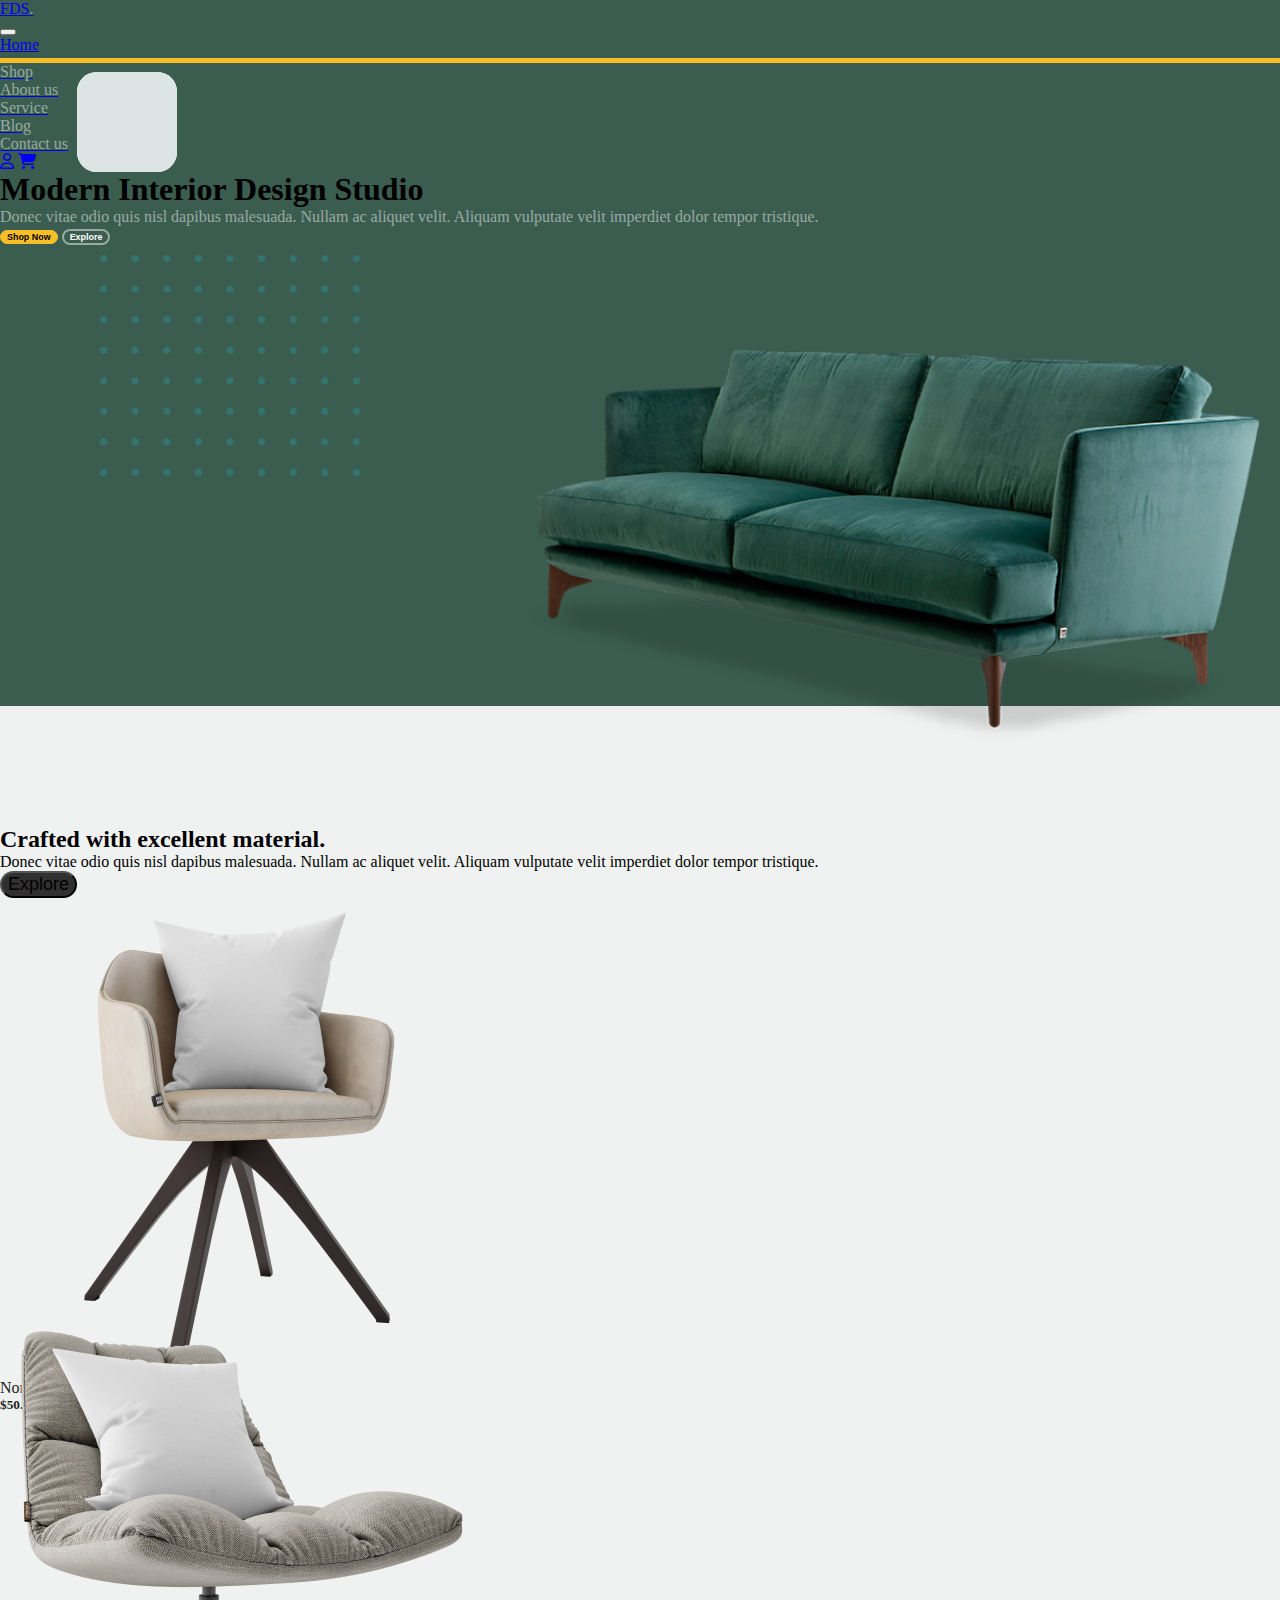
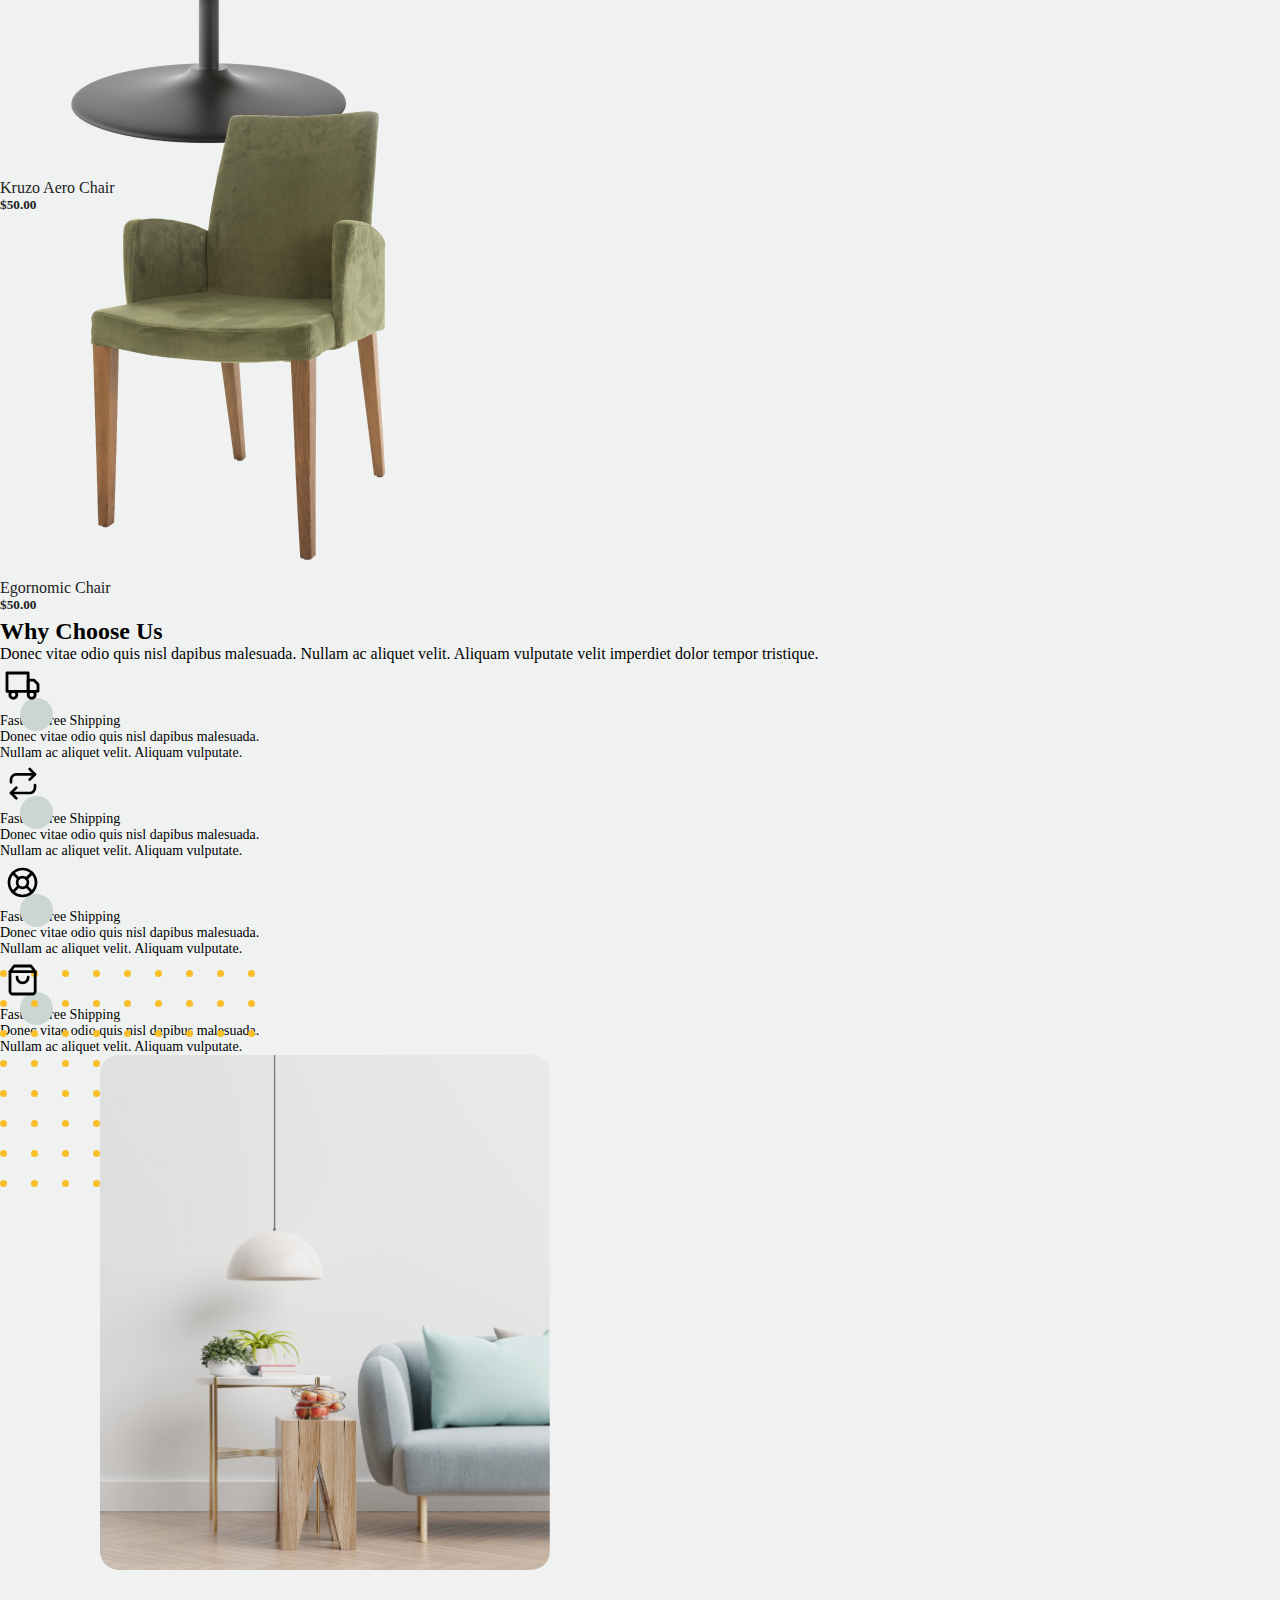
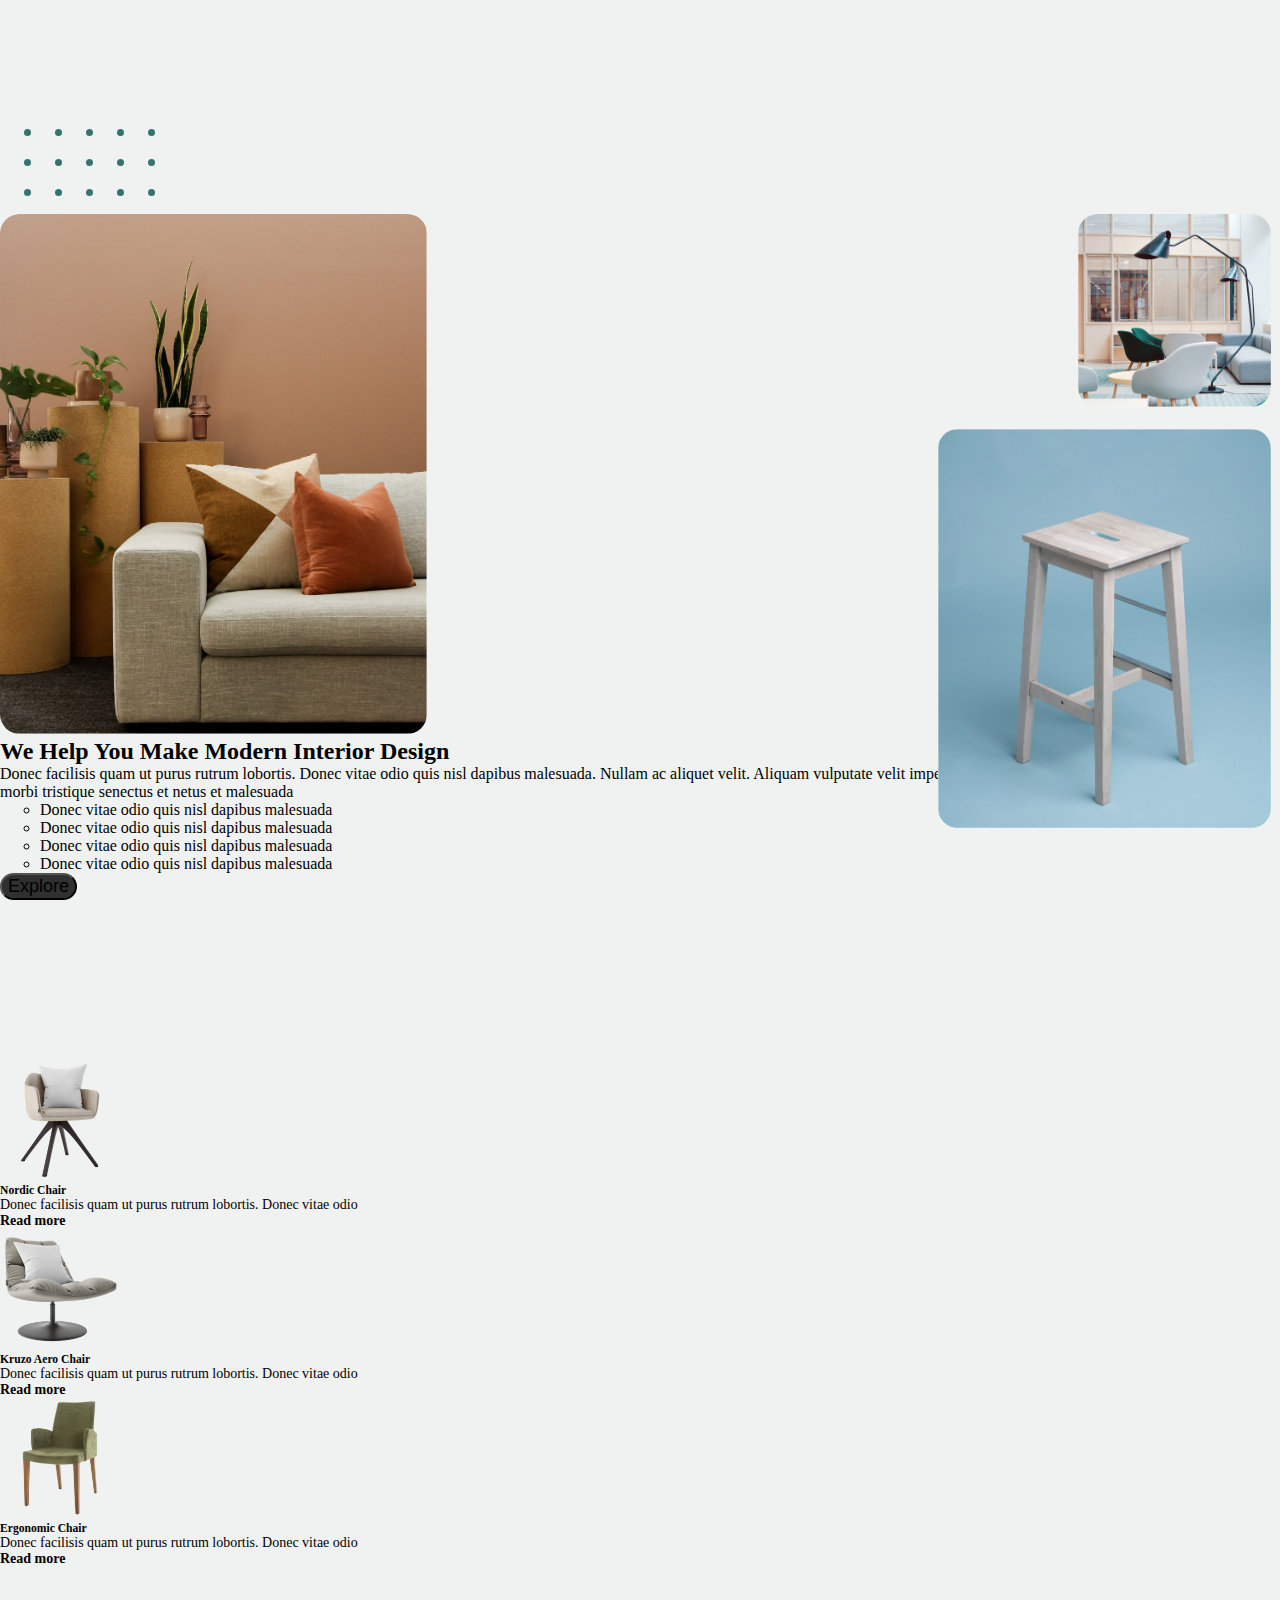
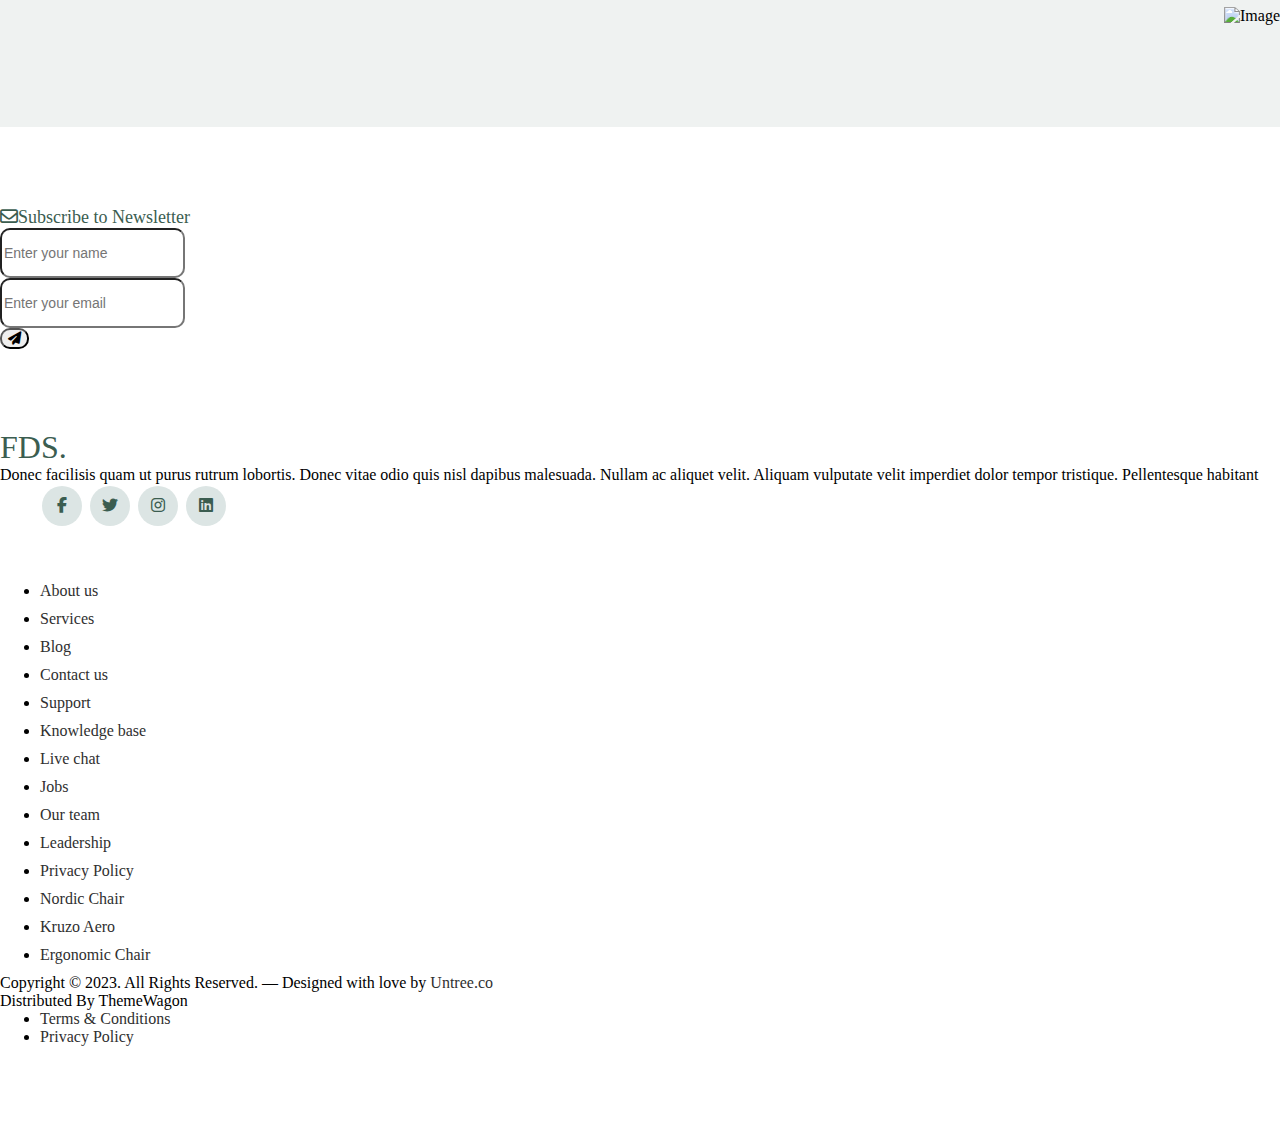
==== commit ce3cf33b: "add product-3" ====
--- a/index.html
+++ b/index.html
@@ -109,7 +109,7 @@
           <a class="atag" href="#">
             <div class="product-card">
               <div class="plus "><i class="fa-solid fa-plus"></i></div>
-              <img class="card-img" src="../Home/assets/Product/product-3.png" alt="">
+              <img class="card-img" src="./Home/assets/Product/product-3.png" alt="">
               <div class="text-center text">
                 <p class="fw-bold">Egornomic Chair</p>
                 <h5 class="fw-bold">$50.00</h5>
